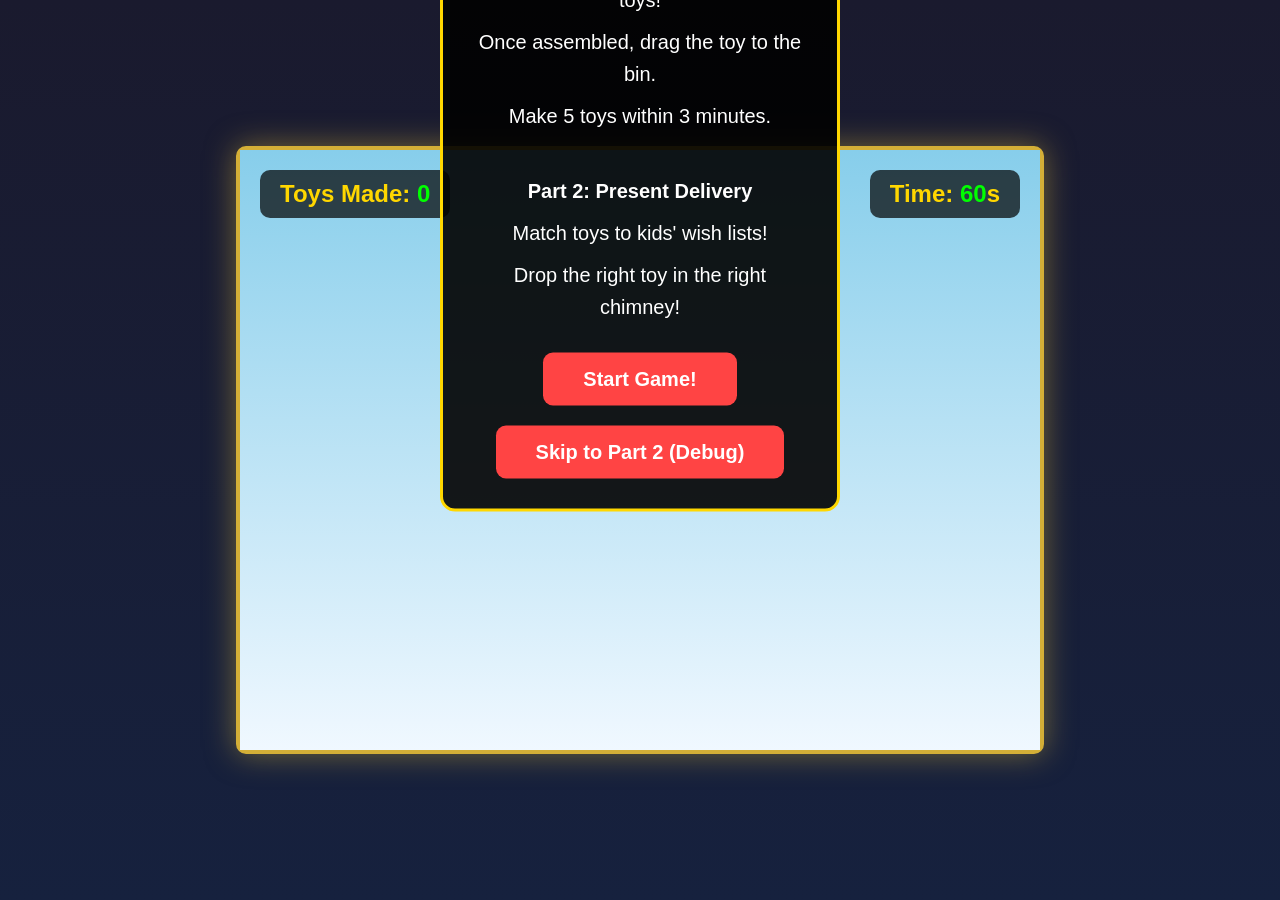
==== index.html @ 0a10f706 "Initial commit: Santa's Workshop puzzle game with toy assembly and delivery - Part 1: Assemble 9-pie" ====
<!DOCTYPE html>
<html lang="en">
<head>
    <meta charset="UTF-8">
    <meta name="viewport" content="width=device-width, initial-scale=1.0">
    <title>Santa's Workshop - Christmas Game</title>
    <link rel="stylesheet" href="style.css">
</head>
<body>
    <div id="game-container">
        <canvas id="gameCanvas" width="800" height="600"></canvas>
        <div id="ui-overlay">
            <div id="score-display">Toys Made: <span id="toys-count">0</span></div>
            <div id="timer-display">Time: <span id="time">60</span>s</div>
            <div id="instructions"></div>
        </div>
    </div>
    <script src="game.js"></script>
</body>
</html>
---- style.css ----
* {
    margin: 0;
    padding: 0;
    box-sizing: border-box;
}

body {
    font-family: 'Arial', sans-serif;
    background: linear-gradient(to bottom, #1a1a2e, #16213e);
    display: flex;
    justify-content: center;
    align-items: center;
    min-height: 100vh;
    color: white;
}

#game-container {
    position: relative;
    border: 4px solid #d4af37;
    border-radius: 10px;
    box-shadow: 0 0 30px rgba(212, 175, 55, 0.5);
    background: #000;
}

#gameCanvas {
    display: block;
    background: linear-gradient(to bottom, #87ceeb, #f0f8ff);
}

#ui-overlay {
    position: absolute;
    top: 0;
    left: 0;
    width: 100%;
    padding: 20px;
    pointer-events: none;
}

#score-display {
    position: absolute;
    top: 20px;
    left: 20px;
    font-size: 24px;
    font-weight: bold;
    background: rgba(0, 0, 0, 0.7);
    padding: 10px 20px;
    border-radius: 10px;
    color: #ffd700;
}

#timer-display {
    position: absolute;
    top: 20px;
    right: 20px;
    font-size: 24px;
    font-weight: bold;
    background: rgba(0, 0, 0, 0.7);
    padding: 10px 20px;
    border-radius: 10px;
    color: #ffd700;
}

#instructions {
    position: absolute;
    top: 50%;
    left: 50%;
    transform: translate(-50%, -50%);
    text-align: center;
    font-size: 20px;
    background: rgba(0, 0, 0, 0.9);
    padding: 30px;
    border-radius: 15px;
    border: 3px solid #ffd700;
    max-width: 600px;
    pointer-events: auto;
}

#instructions h2 {
    color: #ff4444;
    margin-bottom: 15px;
    font-size: 28px;
}

#instructions p {
    margin: 10px 0;
    line-height: 1.6;
}

#instructions button {
    margin-top: 20px;
    padding: 15px 40px;
    font-size: 20px;
    background: #ff4444;
    color: white;
    border: none;
    border-radius: 10px;
    cursor: pointer;
    font-weight: bold;
    transition: all 0.3s;
}

#instructions button:hover {
    background: #cc0000;
    transform: scale(1.05);
}

#toys-count {
    color: #00ff00;
}

#time {
    color: #00ff00;
}
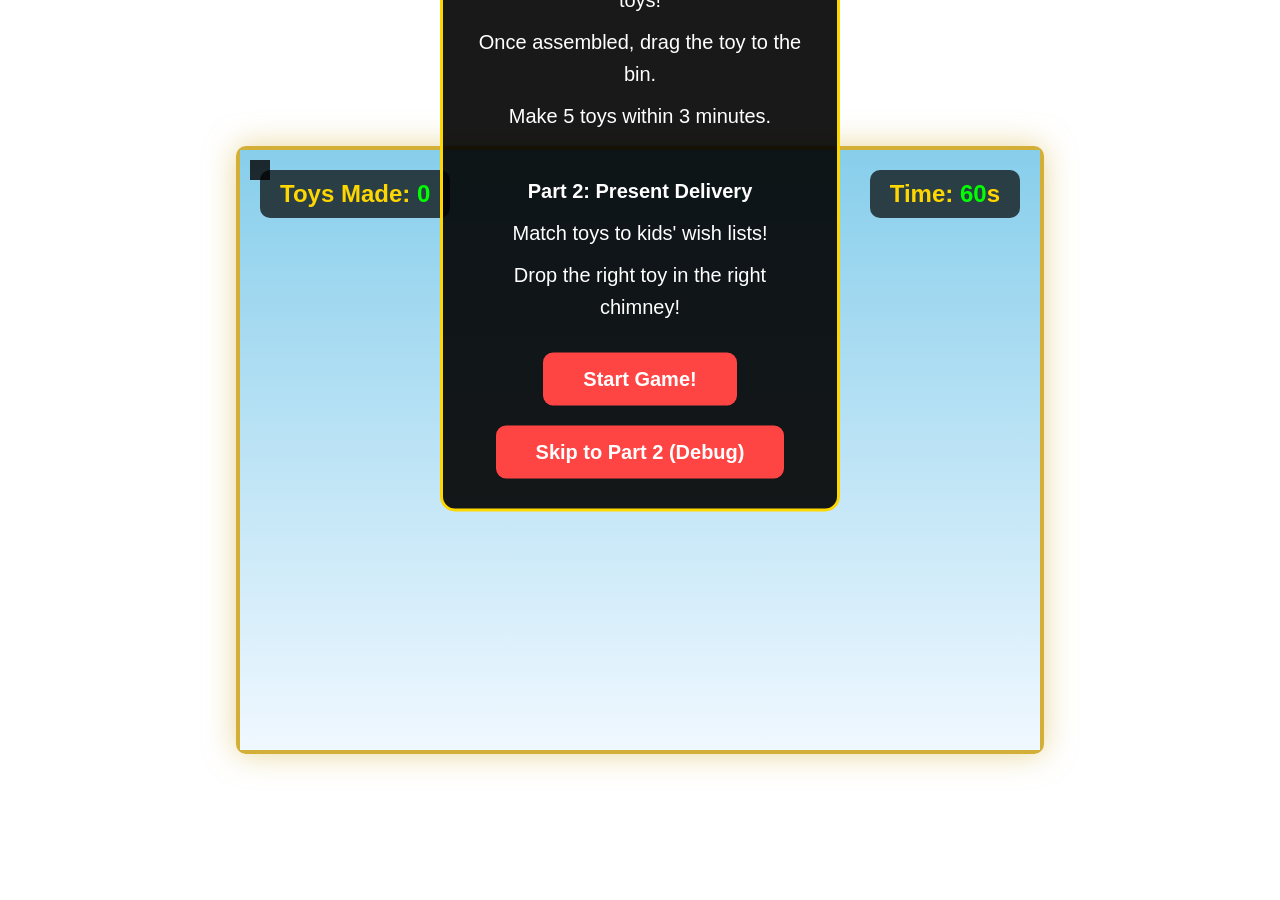
==== commit 8251f9b3: "Add debug logging to diagnose iPad touch issues - Show touch event types and coordinates - Log when " ====
--- a/index.html
+++ b/index.html
@@ -2,7 +2,9 @@
 <html lang="en">
 <head>
     <meta charset="UTF-8">
-    <meta name="viewport" content="width=device-width, initial-scale=1.0">
+    <meta name="viewport" content="width=device-width, initial-scale=1.0, maximum-scale=1.0, user-scalable=no">
+    <meta name="apple-mobile-web-app-capable" content="yes">
+    <meta name="mobile-web-app-capable" content="yes">
     <title>Santa's Workshop - Christmas Game</title>
     <link rel="stylesheet" href="style.css">
 </head>
@@ -13,6 +15,7 @@
             <div id="score-display">Toys Made: <span id="toys-count">0</span></div>
             <div id="timer-display">Time: <span id="time">60</span>s</div>
             <div id="instructions"></div>
+            <div id="debug-log" style="position: absolute; bottom: 10px; left: 10px; background: rgba(0,0,0,0.8); color: #0f0; padding: 10px; font-family: monospace; font-size: 10px; max-width: 300px; pointer-events: none;"></div>
         </div>
     </div>
     <script src="game.js"></script>
--- a/style.css
+++ b/style.css
@@ -12,6 +12,11 @@
     align-items: center;
     min-height: 100vh;
     color: white;
+    overflow: hidden;
+    position: fixed;
+    width: 100%;
+    height: 100%;
+    touch-action: none;
 }
 
 #game-container {
@@ -25,6 +30,7 @@
 #gameCanvas {
     display: block;
     background: linear-gradient(to bottom, #87ceeb, #f0f8ff);
+    touch-action: none;
 }
 
 #ui-overlay {
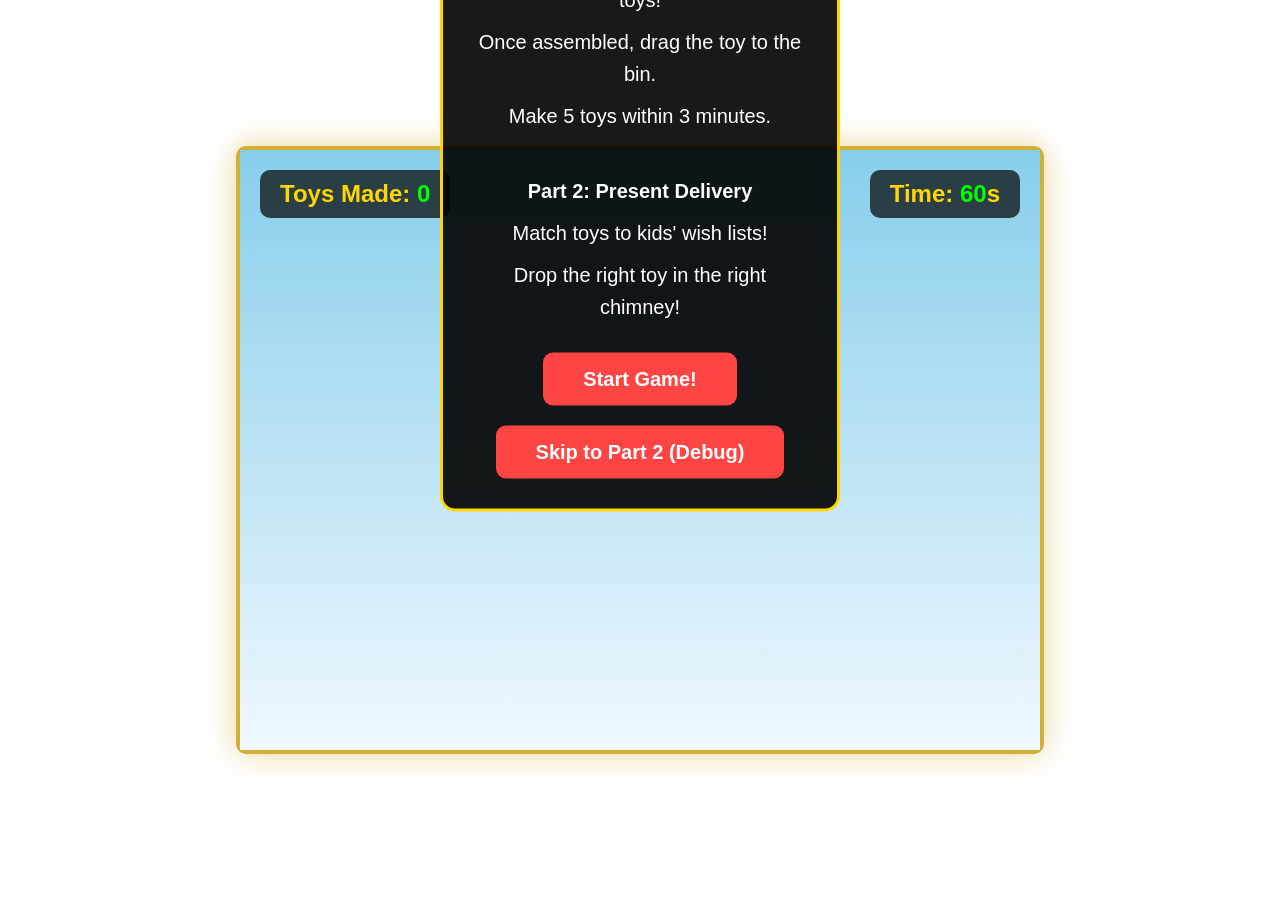
==== commit 3e234bed: "Remove debug logging and console logs" ====
--- a/index.html
+++ b/index.html
@@ -15,7 +15,6 @@
             <div id="score-display">Toys Made: <span id="toys-count">0</span></div>
             <div id="timer-display">Time: <span id="time">60</span>s</div>
             <div id="instructions"></div>
-            <div id="debug-log" style="position: absolute; bottom: 10px; left: 10px; background: rgba(0,0,0,0.8); color: #0f0; padding: 10px; font-family: monospace; font-size: 10px; max-width: 300px; pointer-events: none;"></div>
         </div>
     </div>
     <script src="game.js"></script>
